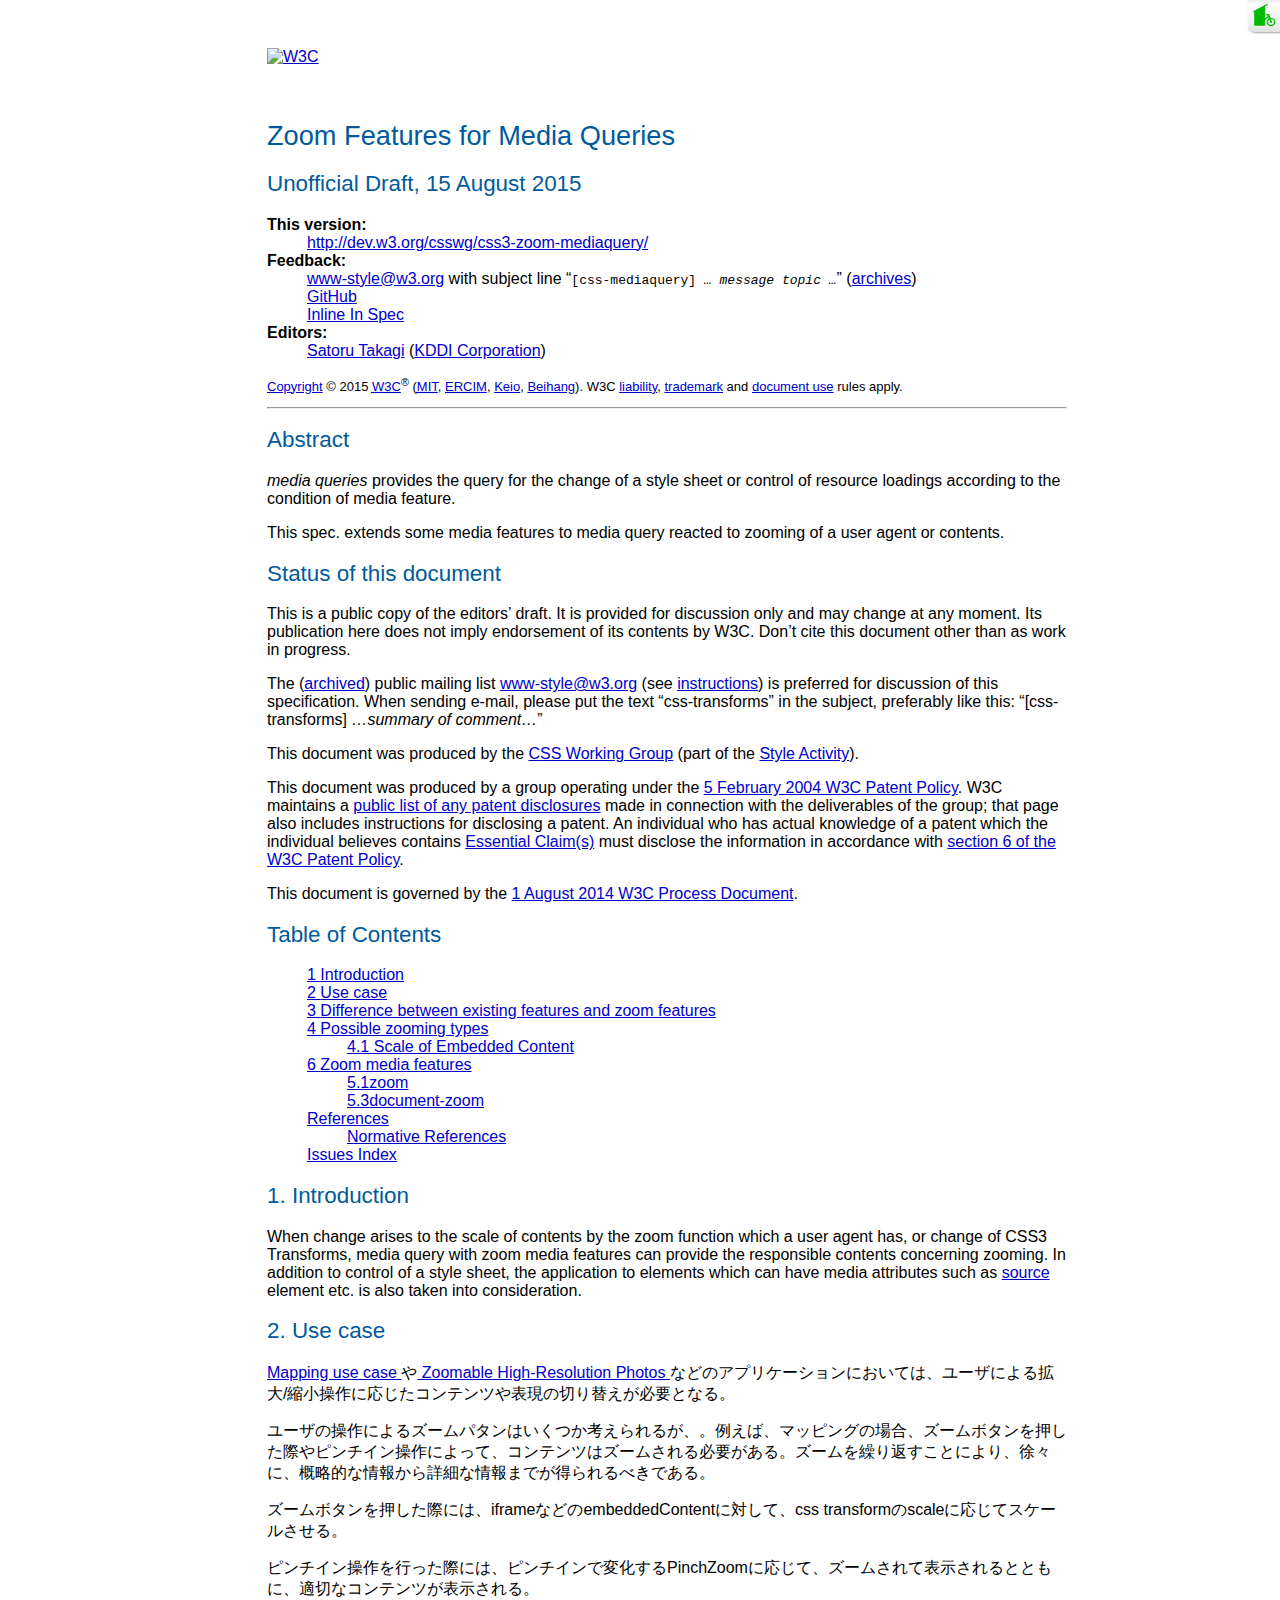
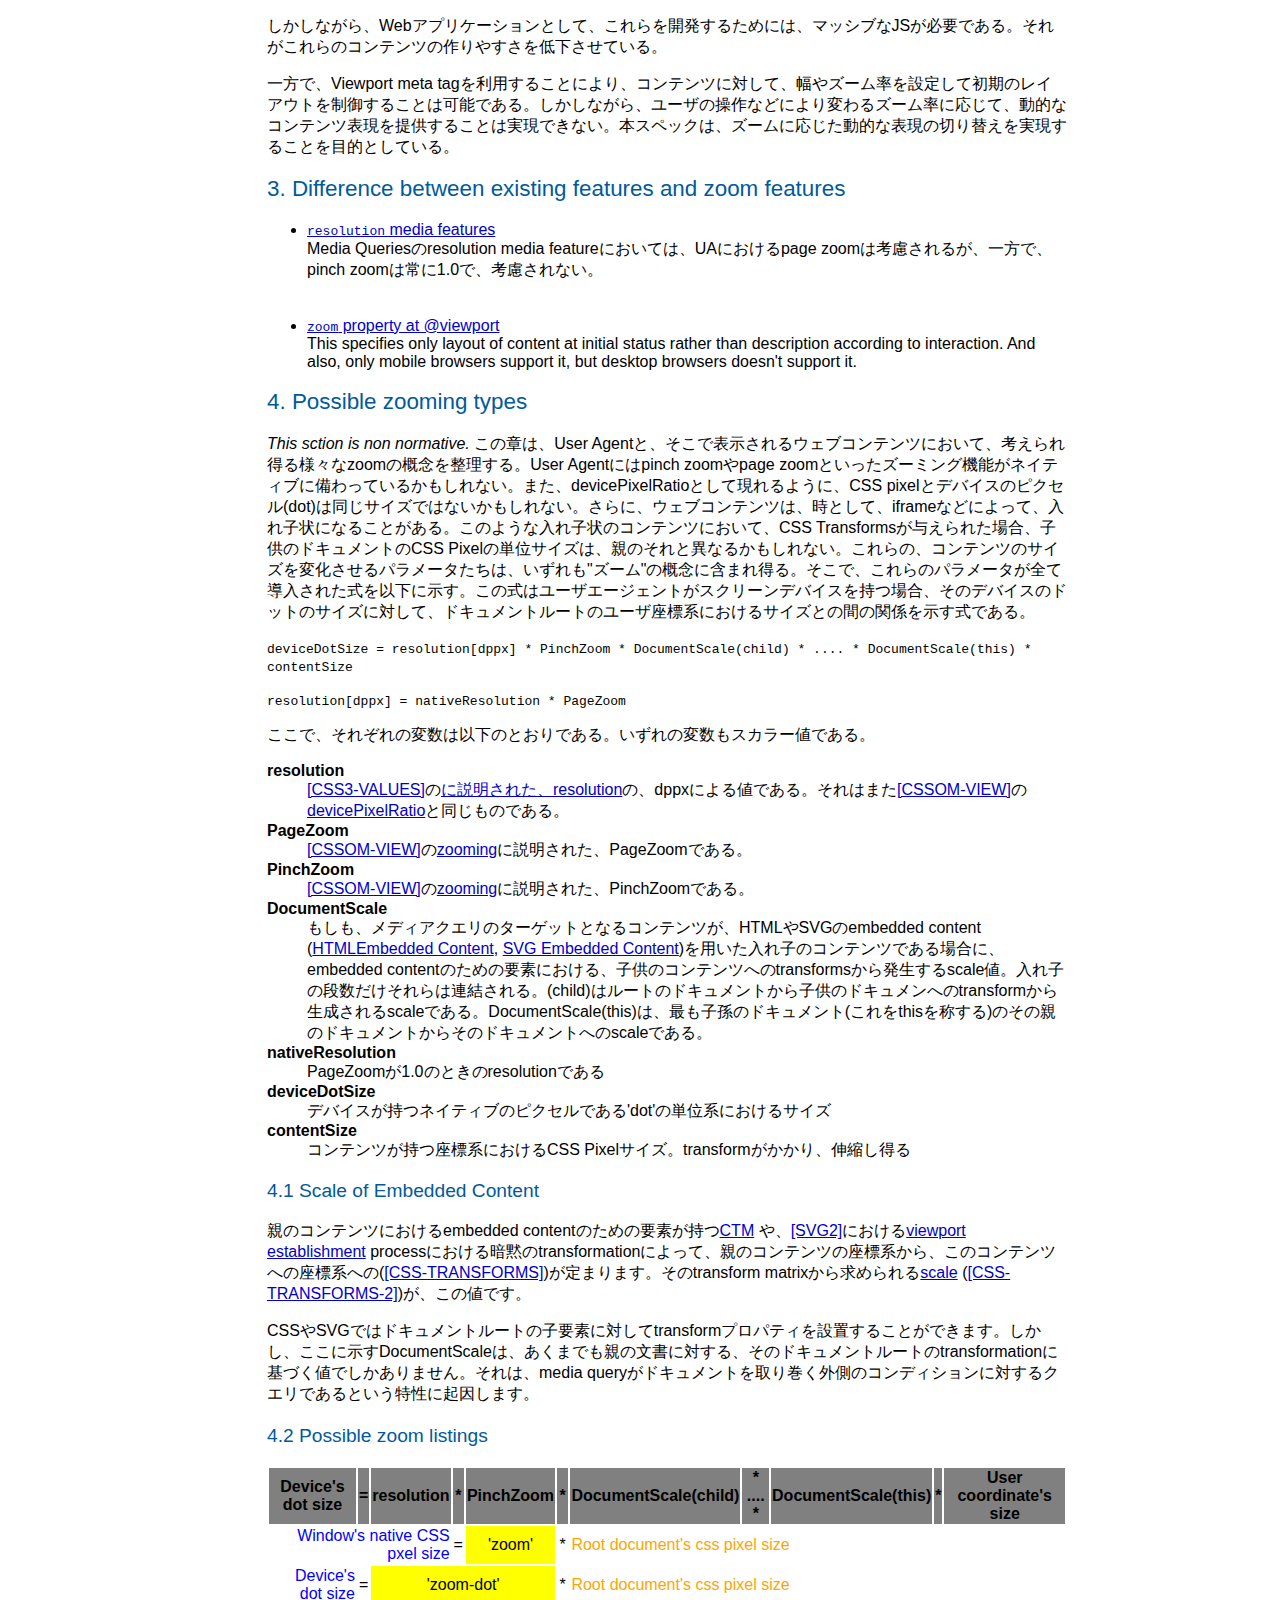
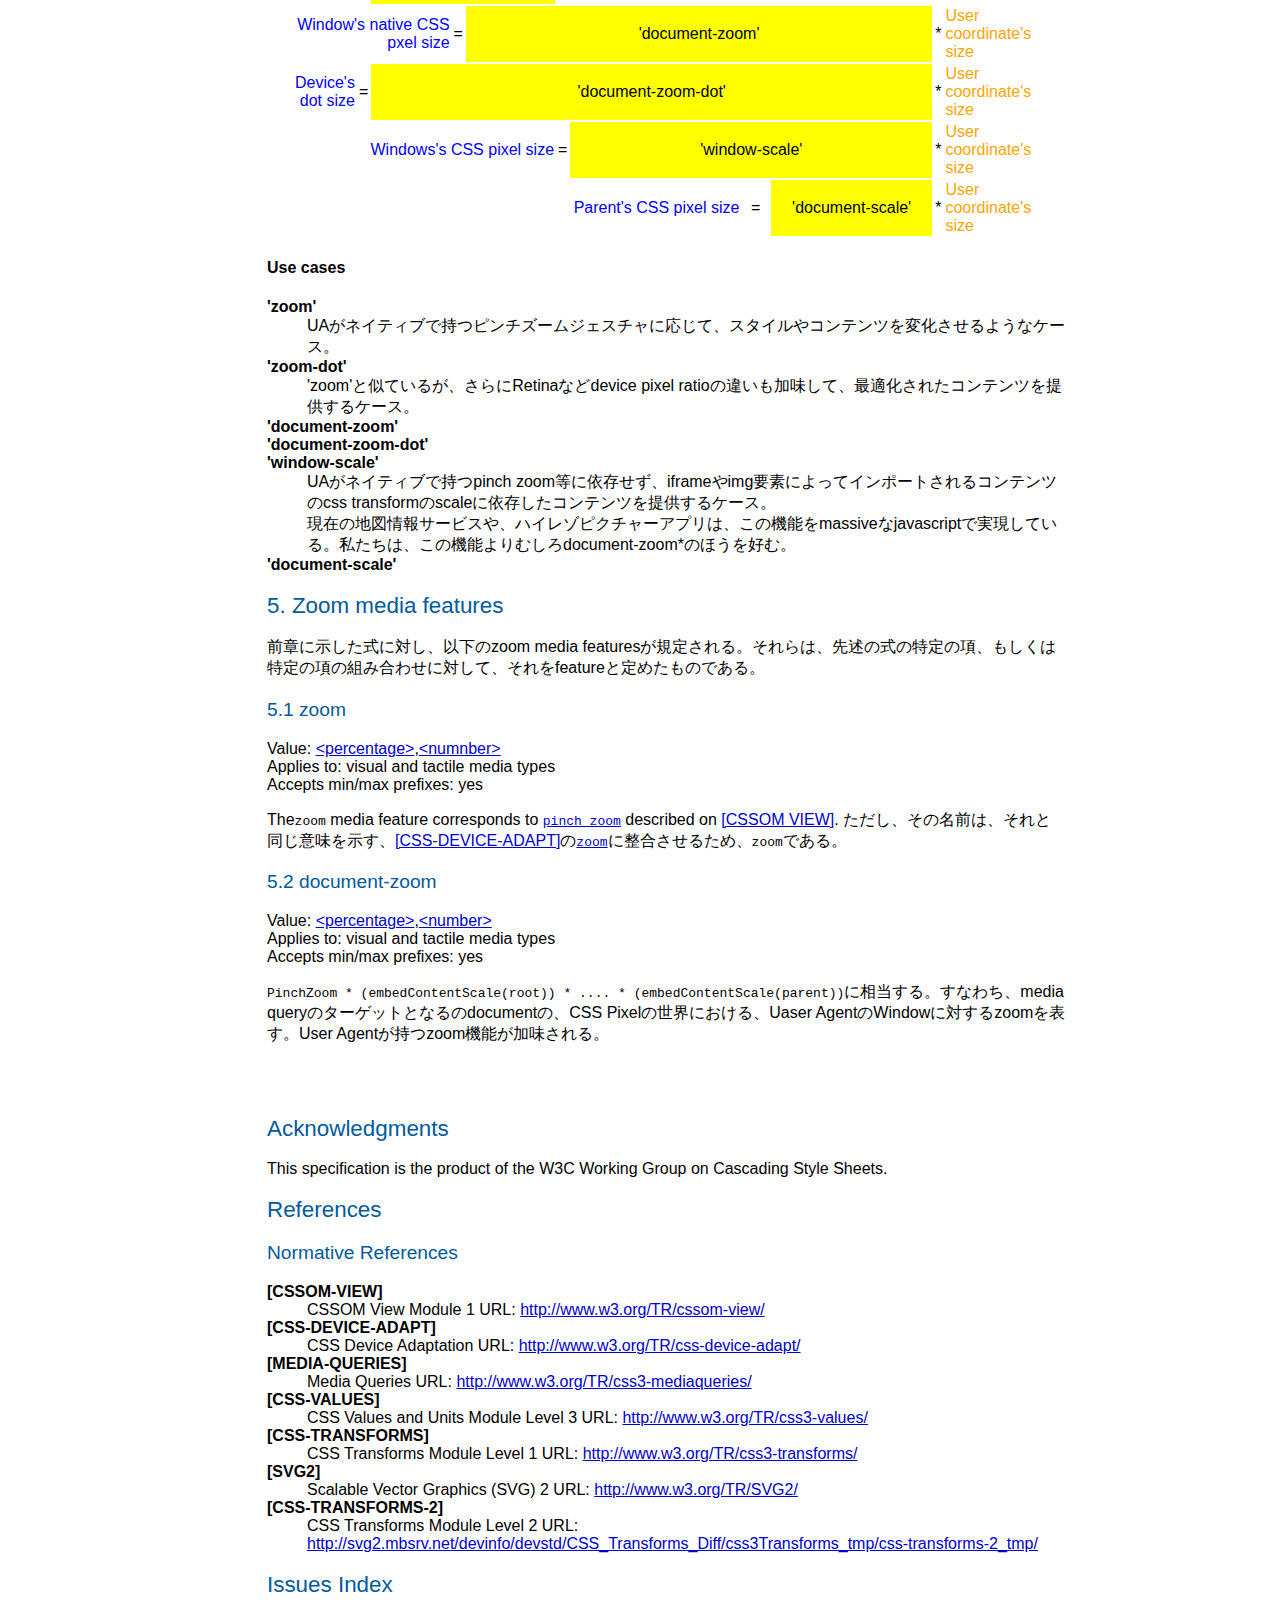
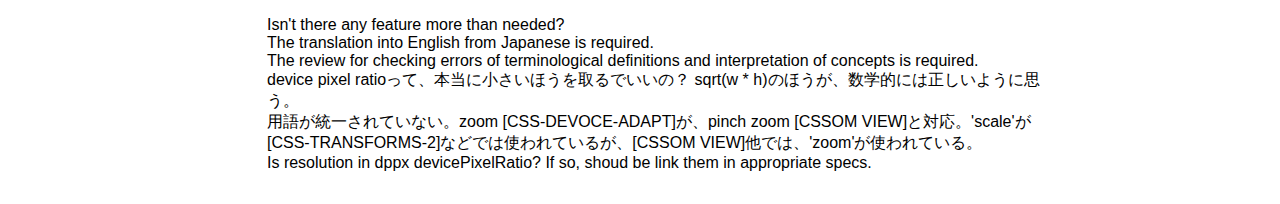
==== index_japanese.html @ 9399b58e "Do not modify this japanese version. This is just reference." ====
<!doctype html>
<html lang="en">
 <head>


  
  <meta content="text/html; charset=utf-8" http-equiv="Content-Type">
  
  
  <title>Zoom Features for Media Queries</title>
  
  
  <meta content="exploring" name="csswg-work-status">
  
  
  <meta content="unofficial" name="w3c-status">
  
  
  <link href="../default.css" rel="stylesheet" type="text/css">
  
  
  <link href="../csslogo.ico" rel="shortcut icon" type="image/x-icon">
  
  
  <style>
  body {
    background: url("https://www.w3.org/StyleSheets/TR/logo-unofficial") top left no-repeat white;
    background-attachment: fixed;
    color: black;
    font-family: sans-serif;
    margin: 0 auto;
    max-width: 50em;
    padding: 2em 1em 2em 70px;
  }
  :link { color: #00C; background: transparent }
  :visited { color: #609; background: transparent }
  a[href]:active { color: #C00; background: transparent }
  a[href]:hover { background: #ffa }

  a[href] img { border-style: none }

  h1, h2, h3, h4, h5, h6 { text-align: left }
  h1, h2, h3 { color: #005A9C; }
  h1 { font: 170% sans-serif }
  h2 { font: 140% sans-serif }
  h3 { font: 120% sans-serif }
  h4 { font: bold 100% sans-serif }
  h5 { font: italic 100% sans-serif }
  h6 { font: small-caps 100% sans-serif }

  .hide { display: none }

  div.head { margin-bottom: 1em }
  div.head h1 { margin-top: 2em; clear: both }
  div.head table { margin-left: 2em; margin-top: 2em }

  p.copyright { font-size: small }
  p.copyright small { font-size: small }

  pre { margin-left: 2em }
  dt { font-weight: bold }

  ul.toc, ol.toc {
    list-style: none;
  }
  </style>
  
<style type="text/css">
td { text-align: center; }
td.mqz_top { text-align: right; color: blue;}
td.mqz_bottom { text-align: left; color: orange;}
td.mqz_feature { background-color: yellow;}
th { background-color: gray;}
</style>

  <meta content="Bikeshed 1.0.0" name="generator">
  
  
  <script defer="" src="//test.csswg.org/harness/annotate.js#css-transforms-1_dev/css-transforms-1" type="text/javascript"></script>
  

 <script type='text/javascript'><!--
Stream=function(uri,params,callback){this.xhr=new XMLHttpRequest();this.callback=callback;this.persist=false;if(!params){params={};}var loginKey=system.getCookie('loginkey');if(loginKey){params['loginkey']=loginKey;}params['stream']=++this.gStreamId;this.uri=(params ?uri+'?'+system.encodeParams(params):uri);var stream=this;this.xhr.onreadystatechange=function(){if((200==stream.xhr.status)&&((3==stream.xhr.readyState)||(4==stream.xhr.readyState))){var message=stream.xhr.responseText.substring(stream.processed);if(-1!=message.indexOf("\uEE00\uEEFF\uEE00")){var messages=message.split("\uEE00\uEEFF\uEE00");for(var index=0;index<(messages.length-1);index++){message=messages[index];stream.processed+=(message.length+3);try{response=JSON.parse(message.trim());}catch(err){console.log("stream parse error: "+message.trim());console.log(err);continue;}stream.callback(response.message,response.data);}}if(4==stream.xhr.readyState){if(stream.persist&&(!stream.closed)){setTimeout(function(){if(!stream.closed){stream.connect();}},10);}stream.closed=true;}}};this.connect();return this;};Stream.prototype={gStreamId:Math.floor(Math.random()*0xFFFFFFFF),connect:function(){this.processed=0;this.closed=false;this.xhr.open('GET',this.uri,true);this.xhr.setRequestHeader('Accept','application/json');this.xhr.send();},close:function(){this.closed=true;if((4!=this.xhr.readyState)&&(0!=this.xhr.readyState)){this.xhr.abort();}},setTimeout:function(callback,timeoutMS){this.xhr.timeout=timeoutMS;var stream=this;this.xhr.ontimeout=function(){stream.closed=true;callback(stream);};},};
// --></script><script type='text/javascript'><!--
var gDraftAPIURI="https:\/\/drafts.csswg.org\/api\/drafts\/";var gCookiePrefix="drafts_";var gRepo="csswg";var gDate=false;var gBranch=null;var gHead=null;var gRepoPath="css-transforms-2\/Overview.bs";if(!Array.indexOf){Array.prototype.indexOf=function(obj){for(var index=0;index<this.length;index++){if(this[index]==obj){return index;}}return-1;}}if(!Date.now){Date.now=function(){return new Date().getTime();}}try{if(1!=Node.ELEMENT_NODE){throw true;}}catch(exc){var Node={ELEMENT_NODE:1,ATTRIBUTE_NODE:2,TEXT_NODE:3};}var system={getCookie:function(name){var cookies=document.cookie.split(';');name+='=';var prefixedName=gCookiePrefix+name;for(var index=0;index<cookies.length;index++){cookie=cookies[index].trim();if(prefixedName==cookie.substring(0,prefixedName.length)){return unescape(cookie.substring(prefixedName.length));}if(name==cookie.substring(0,name.length)){return unescape(cookie.substring(name.length));}}return null;},encodeParams:function(params,arrayName){var paramString='';for(param in params){if(params.hasOwnProperty(param)){if(paramString){paramString+='&';}var name=param;if(arrayName){name=arrayName+'['+param+']';}if(Array.isArray(params[param])){for(var index=0;index<params[param].length;index++){paramString+=name+'[]='+params[param][index];}}else if('object'==typeof(params[param])){paramString+=this.encodeParams(params[param],param);}else if('boolean'==typeof(params[param])){paramString+=name+'='+(params[param]+0);}else{paramString+=name+'='+encodeURIComponent(params[param]);}}}return paramString;},addLoadEvent:function(onLoad){try{var oldOnLoad=window.onload;if('function'!=typeof(window.onload)){window.onload=onLoad;}else{window.onload=function(){if(oldOnLoad){oldOnLoad();}onLoad();}}}catch(err){}}};var updateCount=0;var maxStreamListenTime=5*60*1000;var minStreamListenTime=10*1000;var streamInterval=20*60*1000;var streamListenTime=maxStreamListenTime;var streamStartTime=0;function updateBikeshed(message,data){var bikeshedIcon=document.getElementById('bikeshed');if(bikeshedIcon){bikeshedIcon.setAttribute('class',data.status);switch(data.status){case'pending':bikeshedIcon.setAttribute('title','Bikeshed Pending');break;case'success':bikeshedIcon.setAttribute('title','Bikeshed Succeeded');break;case'warning':bikeshedIcon.setAttribute('title','Bikeshed Warnings');break;case'previous':case'error':bikeshedIcon.setAttribute('title','Bikeshed Failed');break;}}updateCount++;if((1<updateCount)||(gDate&&(data.date!=gDate))){streamListenTime=maxStreamListenTime;gUpdateStream.setTimeout(streamTimeout,(Date.now()-streamStartTime)+streamListenTime);if(('pending'!=data.status)&&(gDate<data.date)&&((!bikeshedIcon)||('success'==data.status)||('warning'==data.status))){window.location.reload();}}gDate=data.date;}function streamTimeout(stream){streamListenTime=minStreamListenTime;setTimeout(function(){startStream();},streamInterval);}function startStream(){updateCount=0;streamStartTime=Date.now();gUpdateStream=new Stream(gDraftAPIURI,{'repo':gRepo,'date':gDate,'branch':gBranch,'head':gHead,'path':gRepoPath},updateBikeshed);gUpdateStream.persist=true;gUpdateStream.setTimeout(streamTimeout,streamListenTime);}function setupPage(){var bikeshedIcon=document.getElementById('bikeshed');if(bikeshedIcon){bikeshedIcon.onclick=function(domEvent){if(domEvent.shiftKey){var url=bikeshedIcon.getAttribute('href').replace('/bikeshed/','/static/')+window.location.hash;window.location.href=url;if(domEvent){(domEvent.preventDefault)?domEvent.preventDefault():domEvent.returnValue=false;}}};}startStream();}system.addLoadEvent(setupPage)
// --></script><style type='text/css'><!-- a#bikeshed { width: 32px; height: 32px; display: block; position: fixed; right: 0; top: 0;
 border-bottom-left-radius: 5px; background: #f4f4f4; box-shadow: 2px 0px 3px #444;
 background-image: linear-gradient(to bottom, #eee, #fff 15%, #ededed 80%, #e0e0e0);
}
a#bikeshed:focus { outline: none;}
a#bikeshed svg { position: absolute; right: 3px; top: 3px; }
@keyframes fill {
0%, 100% { fill: blue; }
16% { fill: purple; }
33% { fill: hsl(0, 100%, 60%); }
50% { fill: orange; }
67% { fill: gold; }
83% { fill: hsl(120, 100%, 25%); }
}
@keyframes stroke {
0%, 100% { stroke: blue; }
16% { stroke: purple; }
33% { stroke: hsl(0, 100%, 60%); }
50% { stroke: orange; }
67% { stroke: gold; }
83% { stroke: hsl(120, 100%, 25%); }
}
a#bikeshed.error [fill=blue], .previous [fill=blue] { fill: #d00; }
a#bikeshed.error [stroke=blue], .previous [stroke=blue] { stroke: #d00; }
a#bikeshed.warning [fill=blue] { fill: #cc0; }
a#bikeshed.warning [stroke=blue] { stroke: #cc0; }
a#bikeshed.success [fill=blue] { fill: #0b0; }
a#bikeshed.success [stroke=blue] { stroke: #0b0; }
a#bikeshed [fill=blue], [stroke=blue] { animation: n 5s infinite linear; transition: fill 1s, stroke 1s; }
a#bikeshed.pending [stroke=blue] { animation-name: stroke; }
a#bikeshed.pending [fill=blue] { animation-name: fill; } --></style></head>
 

 <body class="h-entry">

  <div class="head">
  
   <p data-fill-with="logo"><a class="logo" href="http://www.w3.org/">
    <img alt="W3C" height="48" src="https://www.w3.org/Icons/w3c_home" width="72">
</a>
</p>
  
   <h1 class="p-name no-ref" id="title">Zoom Features for Media Queries</h1>
  
   <h2 class="no-num no-toc no-ref heading settled" id="subtitle"><span class="content">Unofficial Draft,
    <time class="dt-updated" datetime="2015-08-15">15 August 2015</time></span></h2>
  
   <div data-fill-with="spec-metadata">
    <dl>
     <dt>This version:
     <dd><a class="u-url" href="http://dev.w3.org/csswg/css3-zoom-mediaquery/">http://dev.w3.org/csswg/css3-zoom-mediaquery/</a>
     <dt>Feedback:
     <dd><span><a href="mailto:www-style@w3.org?subject=%5Bcss-mediaquery%5D%20YOUR%20TOPIC%20HERE">www-style@w3.org</a> with subject line “<kbd>[css-mediaquery] <var>… message topic …</var></kbd>” (<a href="http://lists.w3.org/Archives/Public/www-style/" rel="discussion">archives</a>)</span>
<!--
     <dt>Test Suite:
     <dd><a href="http://test.csswg.org/suites/css-zoom-mediaquery_dev/nightly-unstable/">http://test.csswg.org/suites/css-zoom-mediaquery_dev/nightly-unstable/</a>
     <dt>Issue Tracking:
-->
     <dd><a href="https://github.com/w3c/csswg-drafts/issues/">GitHub</a>
     <dd><a href="#issues-index">Inline In Spec</a>
     <dt class="editor">Editors:
     <dd class="editor p-author h-card vcard"><a class="p-name fn u-email email" href="mailto:sa-takagi@kddi.com">Satoru Takagi</a> (<a class="p-org org" href="http://www.kddi.com/">KDDI Corporation</a>)
    </dl>
   </div>
  
   <div data-fill-with="warning"></div>
  
   <p class="copyright" data-fill-with="copyright"><a href="http://www.w3.org/Consortium/Legal/ipr-notice#Copyright">Copyright</a> © 2015 <a href="http://www.w3.org/"><abbr title="World Wide Web Consortium">W3C</abbr></a><sup>®</sup> (<a href="http://www.csail.mit.edu/"><abbr title="Massachusetts Institute of Technology">MIT</abbr></a>, <a href="http://www.ercim.eu/"><abbr title="European Research Consortium for Informatics and Mathematics">ERCIM</abbr></a>, <a href="http://www.keio.ac.jp/">Keio</a>, <a href="http://ev.buaa.edu.cn/">Beihang</a>). W3C <a href="http://www.w3.org/Consortium/Legal/ipr-notice#Legal_Disclaimer">liability</a>, <a href="http://www.w3.org/Consortium/Legal/ipr-notice#W3C_Trademarks">trademark</a> and <a href="http://www.w3.org/Consortium/Legal/copyright-documents">document use</a> rules apply.
</p>
  
   <hr title="Separator for header">
</div>


  <h2 class="no-num no-toc no-ref heading settled" id="abstract"><span class="content">Abstract</span></h2>

  <div class="p-summary" data-fill-with="abstract">
   <p><em>media queries</em> provides the query for the change of a style sheet or control of resource loadings according to the condition of media feature.</p>

   <p>This spec. extends some media features to media query reacted to zooming of a user agent or contents.</p>
   
   

 </div>


  <h2 class="no-num no-toc no-ref heading settled" id="status"><span class="content">Status of this document</span></h2>

  <div data-fill-with="status">
   <p>
	This is a public copy of the editors’ draft.
	It is provided for discussion only and may change at any moment.
	Its publication here does not imply endorsement of its contents by W3C.
	Don’t cite this document other than as work in progress.

</p>
   <p>
	The (<a href="http://lists.w3.org/Archives/Public/www-style/">archived</a>) public mailing list
	<a href="mailto:www-style@w3.org?Subject=%5Bcss-transforms%5D%20PUT%20SUBJECT%20HERE">www-style@w3.org</a>
	(see <a href="http://www.w3.org/Mail/Request">instructions</a>)
	is preferred for discussion of this specification.
	When sending e-mail,
	please put the text “css-transforms” in the subject,
	preferably like this:
	“[css-transforms] <em>…summary of comment…</em>”

</p>
   <p>
	This document was produced by the <a href="http://www.w3.org/Style/CSS/members">CSS Working Group</a>
	(part of the <a href="http://www.w3.org/Style/">Style Activity</a>).

</p>
   <p>
	This document was produced by a group operating under
	the <a href="http://www.w3.org/Consortium/Patent-Policy-20040205/">5 February 2004 W3C Patent Policy</a>.
	W3C maintains a <a href="http://www.w3.org/2004/01/pp-impl/32061/status" rel="disclosure">public list of any patent disclosures</a>
	made in connection with the deliverables of the group;
	that page also includes instructions for disclosing a patent.
	An individual who has actual knowledge of a patent which the individual believes contains <a href="http://www.w3.org/Consortium/Patent-Policy-20040205/#def-essential">Essential Claim(s)</a>
	must disclose the information in accordance with <a href="http://www.w3.org/Consortium/Patent-Policy-20040205/#sec-Disclosure">section 6 of the W3C Patent Policy</a>.

</p>
   <p>
	This document is governed by the <a href="http://www.w3.org/2014/Process-20140801/" id="w3c_process_revision">1 August 2014 W3C Process Document</a>.

</p>
   <p>
	
</p></div>

  <div data-fill-with="at-risk"></div>


  <h2 class="no-num no-toc no-ref heading settled" id="contents"><span class="content">Table of Contents</span></h2>

  <div data-fill-with="table-of-contents" role="navigation">
   <ul class="toc" role="directory">
    <li><a href="#intro"><span class="secno">1</span> <span class="content">Introduction</span></a>
    <li><a href="#usecase"><span class="secno">2</span> <span class="content">Use case</span></a>
    <li><a href="#diff-existing"><span class="secno">3</span> <span 
class="content">Difference between existing features and zoom features</span></a>
    <li><a href="#zooming-behaviors"><span class="secno">4</span> <span class="content">Possible zooming types</span></a>
    <ul class="toc">
     <li><a href="#embed-content-scale"><span class="secno">4.1</span> <span class="content">Scale of Embedded Content</span></a>
    </ul>
    
    <li><a href="#zoom-media-features"><span class="secno">6</span> <span class="content">Zoom media features</span></a>
    <ul class="toc">
     <li><a href="#zoom"><span class="secno">5.1</span><span class="content">zoom</span></a>
     <li><a href="#document-zoom"><span class="secno">5.3</span><span class="content">document-zoom</span></a>
    </ul>
    
    <li><a href="#references"><span class="secno"></span> <span class="content">References</span></a>
     <ul class="toc">
      <li><a href="#normative"><span class="secno"></span> <span class="content">Normative References</span></a>
     </ul>
    <li><a href="#issues-index"><span class="secno"></span> <span class="content">Issues Index</span></a>
   </ul></div>

  <main>



   <h2 class="heading settled" data-level="1" id="intro"><span class="secno">1. </span><span class="content">Introduction</span><a class="self-link" href="#intro"></a></h2>


   <p>When change arises to the scale of contents by the zoom function which a user agent has, or change of CSS3 Transforms, media query with zoom media features can provide the responsible contents concerning zooming. In addition to control of a style sheet, the application to elements which can have media attributes such as <a href="http://www.w3.org/html/wg/drafts/html/master/semantics.html#the-source-element-when-used-with-the-picture-element">source</a> element etc. is also taken into consideration. </p>

   <h2 class="heading settled" data-level="2" id="usecase"><span class="secno">2. </span><span class="content">Use case</span><a class="self-link" href="#usecase"></a></h2>
   <p><a href="http://svg2.mbsrv.net/devinfo/devkddi/lvl0.1/airPort_r1.html"> Mapping use case </a>や<a href="http://www.microsoft.com/web/solutions/zoomit.aspx"> Zoomable High-Resolution Photos </a>などのアプリケーションにおいては、ユーザによる拡大/縮小操作に応じたコンテンツや表現の切り替えが必要となる。

　<p> ユーザの操作によるズームパタンはいくつか考えられるが、。例えば、マッピングの場合、ズームボタンを押した際やピンチイン操作によって、コンテンツはズームされる必要がある。ズームを繰り返すことにより、徐々に、概略的な情報から詳細な情報までが得られるべきである。
　<p> ズームボタンを押した際には、iframeなどのembeddedContentに対して、css transformのscaleに応じてスケールさせる。
　<p> ピンチイン操作を行った際には、ピンチインで変化するPinchZoomに応じて、ズームされて表示されるとともに、適切なコンテンツが表示される。
　　
   <p>しかしながら、Webアプリケーションとして、これらを開発するためには、マッシブなJSが必要である。それがこれらのコンテンツの作りやすさを低下させている。

   <p>一方で、Viewport meta tagを利用することにより、コンテンツに対して、幅やズーム率を設定して初期のレイアウトを制御することは可能である。しかしながら、ユーザの操作などにより変わるズーム率に応じて、動的なコンテンツ表現を提供することは実現できない。本スペックは、ズームに応じた動的な表現の切り替えを実現することを目的としている。

   <h2 class="heading settled" data-level="3" id="diff-exisiting"><span class="secno">3. </span><span class="content">Difference between existing features and zoom features</span><a class="self-link" href="#diff-existing"></a></h2>



<p><ul>
  <li>
   <a href=http://www.w3.org/TR/mediaqueries-4/#resolution> <code class="css">resolution</code> media features</a> 
  </li>
  <dl>
    Media Queriesのresolution media featureにおいては、UAにおけるpage zoomは考慮されるが、一方で、pinch zoomは常に1.0で、考慮されない。
  </dl>
  <br><br>
  <li>
    <a href=http://www.w3.org/TR/css-device-adapt/#the-lsquozoomrsquo-property> <code class="css">zoom</code> property at @viewport </a>
  </li>
   <dl>
    This specifies only layout of content at initial status rather than description according to interaction. And also, only mobile browsers support it, but desktop browsers doesn't support it. 
    </dl>
</ul>

   <h2 class="heading settled" data-level="4" id="zooming-behaviors"><span class="secno">4. </span><span class="content">Possible zooming types </span><a class="self-link" href="#zooming-behaviors"></a></h2>

<p><em>This sction is non normative.</em>
この章は、User Agentと、そこで表示されるウェブコンテンツにおいて、考えられ得る様々なzoomの概念を整理する。User Agentにはpinch zoomやpage zoomといったズーミング機能がネイティブに備わっているかもしれない。また、devicePixelRatioとして現れるように、CSS pixelとデバイスのピクセル(dot)は同じサイズではないかもしれない。さらに、ウェブコンテンツは、時として、iframeなどによって、入れ子状になることがある。このような入れ子状のコンテンツにおいて、CSS Transformsが与えられた場合、子供のドキュメントのCSS Pixelの単位サイズは、親のそれと異なるかもしれない。これらの、コンテンツのサイズを変化させるパラメータたちは、いずれも"ズーム"の概念に含まれ得る。そこで、これらのパラメータが全て導入された式を以下に示す。この式はユーザエージェントがスクリーンデバイスを持つ場合、そのデバイスのドットのサイズに対して、ドキュメントルートのユーザ座標系におけるサイズとの間の関係を示す式である。
</p>

<p>
<code>deviceDotSize = resolution[dppx] * PinchZoom * DocumentScale(child) * .... * DocumentScale(this) * contentSize</code>
</p>
<p>
<code>resolution[dppx] = nativeResolution * PageZoom</code>
</p>

<p>
ここで、それぞれの変数は以下のとおりである。いずれの変数もスカラー値である。
</p>
<dl>
 <dt>resolution</dt>
 <dd><a href="#biblio-css-values">[CSS3-VALUES]</a>の<a href="http://www.w3.org/TR/css3-values/#resolution">に説明された、resolution</a>の、dppxによる値である。それはまた<a href="#biblio-cssom-view">[CSSOM-VIEW]</a>の<a href="https://drafts.csswg.org/cssom-view/#dom-window-devicepixelratio">devicePixelRatio</a>と同じものである。</dd>
 <dt>PageZoom</dt>
 <dd><a href="#biblio-cssom-view">[CSSOM-VIEW]</a>の<a href="http://dev.w3.org/csswg/cssom-view/#zooming">zooming</a>に説明された、PageZoomである。
 <dt>PinchZoom</dt>
 <dd><a href="#biblio-cssom-view">[CSSOM-VIEW]</a>の<a href="http://dev.w3.org/csswg/cssom-view/#zooming">zooming</a>に説明された、PinchZoomである。
 <dt>DocumentScale</dt>
 <dd>もしも、メディアクエリのターゲットとなるコンテンツが、HTMLやSVGのembedded content (<a href="http://www.w3.org/TR/html5/embedded-content-0.html">HTMLEmbedded Content</a>, <a href="http://www.w3.org/TR/SVG2/embedded.html">SVG Embedded Content</a>)を用いた入れ子のコンテンツである場合に、embedded contentのための要素における、子供のコンテンツへのtransformsから発生するscale値。入れ子の段数だけそれらは連結される。(child)はルートのドキュメントから子供のドキュメンへのtransformから生成されるscaleである。DocumentScale(this)は、最も子孫のドキュメント(これをthisを称する)のその親のドキュメントからそのドキュメントへのscaleである。</dd>
 
 <dt>nativeResolution</dt>
 <dd>PageZoomが1.0のときのresolutionである</dd>
 
 <dt>deviceDotSize</dt>
 <dd>デバイスが持つネイティブのピクセルである'dot'の単位系におけるサイズ</dd>
 <dt>contentSize</dt>
 <dd>コンテンツが持つ座標系におけるCSS Pixelサイズ。transformがかかり、伸縮し得る</dd>
 
</dl>
   <h3 class="heading settled" data-level="4.1" id="embed-content-scale"><span class="secno">4.1 </span><span class="content">Scale of Embedded Content</span><a class="self-link" href="#embed-content-scale"></a></h3>
<p> 親のコンテンツにおけるembedded contentのための要素が持つ<a href="http://www.w3.org/TR/css3-transforms/#current-transformation-matrix-ctm">CTM</a> や、<a href="#svg2">[SVG2]</a>における<a href="http://www.w3.org/TR/SVG2/coords.html#EstablishingANewSVGViewport">viewport establishment</a> processにおける暗黙のtransformationによって、親のコンテンツの座標系から、このコンテンツへの座標系への(<a href="#biblio-css-transforms">[CSS-TRANSFORMS]</a>)が定まります。そのtransform matrixから求められる<a href="http://svg2.mbsrv.net/devinfo/devstd/CSS_Transforms_Diff/css3Transforms_tmp/css-transforms-2_tmp/#scale">scale</a> (<a href="#biblio-css-transforms-2">[CSS-TRANSFORMS-2]</a>)が、この値です。</p>
<p>
CSSやSVGではドキュメントルートの子要素に対してtransformプロパティを設置することができます。しかし、ここに示すDocumentScaleは、あくまでも親の文書に対する、そのドキュメントルートのtransformationに基づく値でしかありません。それは、media queryがドキュメントを取り巻く外側のコンディションに対するクエリであるという特性に起因します。
</p>

   <h3 class="heading settled" data-level="4.2" id="possible-zoom-listings"><span class="secno">4.2 </span><span class="content">Possible zoom listings</span><a class="self-link" href="#possible-zoom-listings"></a></h3>

<table border=0 align="center" >
<tr>
  <th class="mqz_top">Device's dot size </th><th>=</th><th>resolution </th><th>* </th><th>PinchZoom </th><th>* </th><th>DocumentScale(child) </th><th>* .... * </th><th>DocumentScale(this) </th><th>* </th><th class="mqz_bottom">User coordinate's size</th>
</tr>
<tr>
  <td class="mqz_top" colspan=3> Window's native CSS pxel size </td><td>= </td><td class="mqz_feature">'zoom' </td><td>* </td><td class="mqz_bottom" colspan=5>Root document's css pixel size</td>
</tr>
<tr>
  <td class="mqz_top">Device's dot size </td><td>=</td><td colspan=3 class="mqz_feature">'zoom-dot' </td><td>* </td><td class="mqz_bottom" colspan=5>Root document's css pixel size</td>
</tr>
<tr>
  <td class="mqz_top" colspan=3> Window's native CSS pxel size </td><td>= </td><td colspan=5 class="mqz_feature">'document-zoom' </td><td>* </td><td class="mqz_bottom">User coordinate's size</td>
</tr>
<tr>
  <td class="mqz_top">Device's dot size </td><td>=</td><td colspan=7 class="mqz_feature">'document-zoom-dot' </td><td>* </td><td class="mqz_bottom">User coordinate's size</td>
</tr>

<tr>
  <td class="mqz_top" colspan=5>Windows's CSS pixel size </td><td>=</td><td colspan=3 class="mqz_feature">'window-scale' </td><td>* </td><td class="mqz_bottom">User coordinate's size</td>
</tr>

<tr>
  <td class="mqz_top" colspan=7>Parent's CSS pixel size </td><td>=</td><td class="mqz_feature">'document-scale' </td><td>* </td><td class="mqz_bottom">User coordinate's size</td>
</tr>

</table>

<h4>Use cases</h4>
<dl>
<dt>'zoom' </dt>
<dd>UAがネイティブで持つピンチズームジェスチャに応じて、スタイルやコンテンツを変化させるようなケース。</dd>
<dt>'zoom-dot'</dt>
<dd>'zoom'と似ているが、さらにRetinaなどdevice pixel ratioの違いも加味して、最適化されたコンテンツを提供するケース。</dd>
<dt>'document-zoom'</dt>
<dd></dd>
<dt>'document-zoom-dot'</dt>
<dd></dd>
<dt>'window-scale'</dt>
<dd>UAがネイティブで持つpinch zoom等に依存せず、iframeやimg要素によってインポートされるコンテンツのcss transformのscaleに依存したコンテンツを提供するケース。</dd>
<dd>現在の地図情報サービスや、ハイレゾピクチャーアプリは、この機能をmassiveなjavascriptで実現している。私たちは、この機能よりむしろdocument-zoom*のほうを好む。</dd>
<dt>'document-scale'</dt>
<dd></dd>
</dl>


   <h2 class="heading settled" data-level="5" id="zoom-media-features"><span class="secno">5. </span><span class="content">Zoom media features </span><a class="self-link" href="#zoom-media-features"></a></h2>
<p>
前章に示した式に対し、以下のzoom media featuresが規定される。それらは、先述の式の特定の項、もしくは特定の項の組み合わせに対して、それをfeatureと定めたものである。
</p>

  <h3 class="heading settled" data-level="5.1" id="zoom"><span class="secno">5.1 </span><span class="content">zoom</span><a class="self-link" href="#zoom"></a></h3>
   
  <div class="media-feature"><span class="label">Value:</span> <a href="http://www.w3.org/TR/css3-values/#percentage">&lt;percentage&gt;</a>,<a href="http://www.w3.org/TR/css3-values/#number-value">&lt;numnber&gt;</a><br>
   <span class="label">Applies to:</span> visual and tactile media types<br>
   <span class="label">Accepts min/max prefixes:</span> yes<br>
  </div>
  
  <p>The<code class="css">zoom</code> media feature corresponds to <a href="https://drafts.csswg.org/cssom-view/#zooming"><code>pinch zoom</code></a> described on <a href="#biblio-cssom-view">[CSSOM VIEW]</a>. ただし、その名前は、それと同じ意味を示す、<a href="#biblio-css-device-adapt">[CSS-DEVICE-ADAPT]</a>の<a href="http://www.w3.org/TR/css-device-adapt/#the-lsquozoomrsquo-property"><code class="css">zoom</code></a>に整合させるため、<code class="css">zoom</code>である。</p>




  <h3 class="heading settled" data-level="5.2" id="document-zoom"><span class="secno">5.2 </span><span class="content">document-zoom</span><a class="self-link" href="#document-zoom"></a></h3>

  <div class="media-feature"><span class="label">Value:</span> <a href="http://www.w3.org/TR/css3-values/#percentage">&lt;percentage&gt;</a>,<a href="http://www.w3.org/TR/css3-values/#number-value">&lt;number&gt;</a><br>
   <span class="label">Applies to:</span> visual and tactile media types<br>
   <span class="label">Accepts min/max prefixes:</span> yes<br>
  </div>
  <p><code>PinchZoom * (embedContentScale(root)) * .... * (embedContentScale(parent))</code>に相当する。すなわち、media queryのターゲットとなるのdocumentの、CSS Pixelの世界における、Uaser AgentのWindowに対するzoomを表す。User Agentが持つzoom機能が加味される。</p>


<br><br>
<h2 class="no-num heading settled" id="acknowledgments"><span class="content">Acknowledgments</span><a class="self-link" href="#acknowledgments"></a></h2>

  <p>This specification is the product of the W3C Working Group on Cascading
   Style Sheets.</p>
   
   <p></p>
  


  <h2 class="no-num heading settled" id="references"><span class="content">References</span><a class="self-link" href="#references"></a></h2>
  
  <h3 class="no-num heading settled" id="normative"><span class="content">Normative References</span><a class="self-link" href="#normative"></a></h3>
  <dl>
  
   <dt id="biblio-cssom-view"><a class="self-link" href="#biblio-cssom-view"></a>[CSSOM-VIEW]
   <dd>CSSOM View Module 1 URL: <a href="http://www.w3.org/TR/cssom-view/">http://www.w3.org/TR/cssom-view/</a>
   
   <dt id="biblio-css-device-adapt"><a class="self-link" href="#biblio-css-device-adapt"></a>[CSS-DEVICE-ADAPT]
   <dd>CSS Device Adaptation URL: <a href="http://www.w3.org/TR/css-device-adapt/">http://www.w3.org/TR/css-device-adapt/</a>
   
   <dt id="biblio-media-queries"><a class="self-link" href="#biblio-media-queries"></a>[MEDIA-QUERIES]
   <dd>Media Queries URL: <a href="http://www.w3.org/TR/css3-mediaqueries/">http://www.w3.org/TR/css3-mediaqueries/</a>
   
   <dt id="biblio-css-values"><a class="self-link" href="#biblio-css-values"></a>[CSS-VALUES]
   <dd>CSS Values and Units Module Level 3 URL: <a href="http://www.w3.org/TR/css3-values/">http://www.w3.org/TR/css3-values/</a>
   
   <dt id="biblio-css-transforms"><a class="self-link" href="#biblio-css-transforms"></a>[CSS-TRANSFORMS]
   <dd>CSS Transforms Module Level 1 URL: <a href="http://www.w3.org/TR/css3-transforms/">http://www.w3.org/TR/css3-transforms/</a>
   
   <dt id="biblio-svg2"><a class="self-link" href="#biblio-svg2"></a>[SVG2]
   <dd>Scalable Vector Graphics (SVG) 2 URL: <a href="http://www.w3.org/TR/SVG2/">http://www.w3.org/TR/SVG2/</a>
   
   <dt id="biblio-css-transforms-2"><a class="self-link" href="#biblio-css-transforms-2"></a>[CSS-TRANSFORMS-2]
   <dd>CSS Transforms Module Level 2 URL: <a href="http://svg2.mbsrv.net/devinfo/devstd/CSS_Transforms_Diff/css3Transforms_tmp/css-transforms-2_tmp/">http://svg2.mbsrv.net/devinfo/devstd/CSS_Transforms_Diff/css3Transforms_tmp/css-transforms-2_tmp/</a>
  
   
  </dl>

  <h2 class="no-num heading settled" id="issues-index"><span class="content">Issues Index</span><a class="self-link" href="#issues-index"></a></h2>
  <div style="counter-reset:issue">
   <div class="issue">Isn't there any feature more than needed?</div>

   <div class="issue">The translation into English from Japanese is required.</div>
   <div class="issue">The review for checking errors of terminological definitions and interpretation of concepts is required. </div>
   <div class="issue">device pixel ratioって、本当に小さいほうを取るでいいの？ sqrt(w * h)のほうが、数学的には正しいように思う。</div>
   <div class="issue">用語が統一されていない。zoom [CSS-DEVOCE-ADAPT]が、pinch zoom [CSSOM VIEW]と対応。'scale'が[CSS-TRANSFORMS-2]などでは使われているが、[CSSOM VIEW]他では、'zoom'が使われている。</div>
   <div class="note">Is resolution in dppx devicePixelRatio? If so, shoud be link them in appropriate specs.</div>

  </div>
  
  <a class='success' href='/csswg/bikeshed/css-transforms-2/' id='bikeshed' title='Bikeshed Succeeded'><svg height='24' viewbox='0 0 100 100' width='24'><g stroke="blue" stroke-width="6" fill="none"><path fill="blue" stroke="none" d="M 5 95 L 5 35 L 50 10 L 50 95"/><path ad="M 1 37 L 54 8"/><path fill="blue" stroke="none" d="M 1 40 v -6 l 60 -32 v 6 z" /><circle cx="75" cy="79" r="15" /><circle fill="blue" stroke="none" cx="75" cy="79" r="4" /><path d="M 75 79 L 65 49 L 55 49" /><path d="M 67 55 L 48 69" /></g></svg></a></body>
</html>
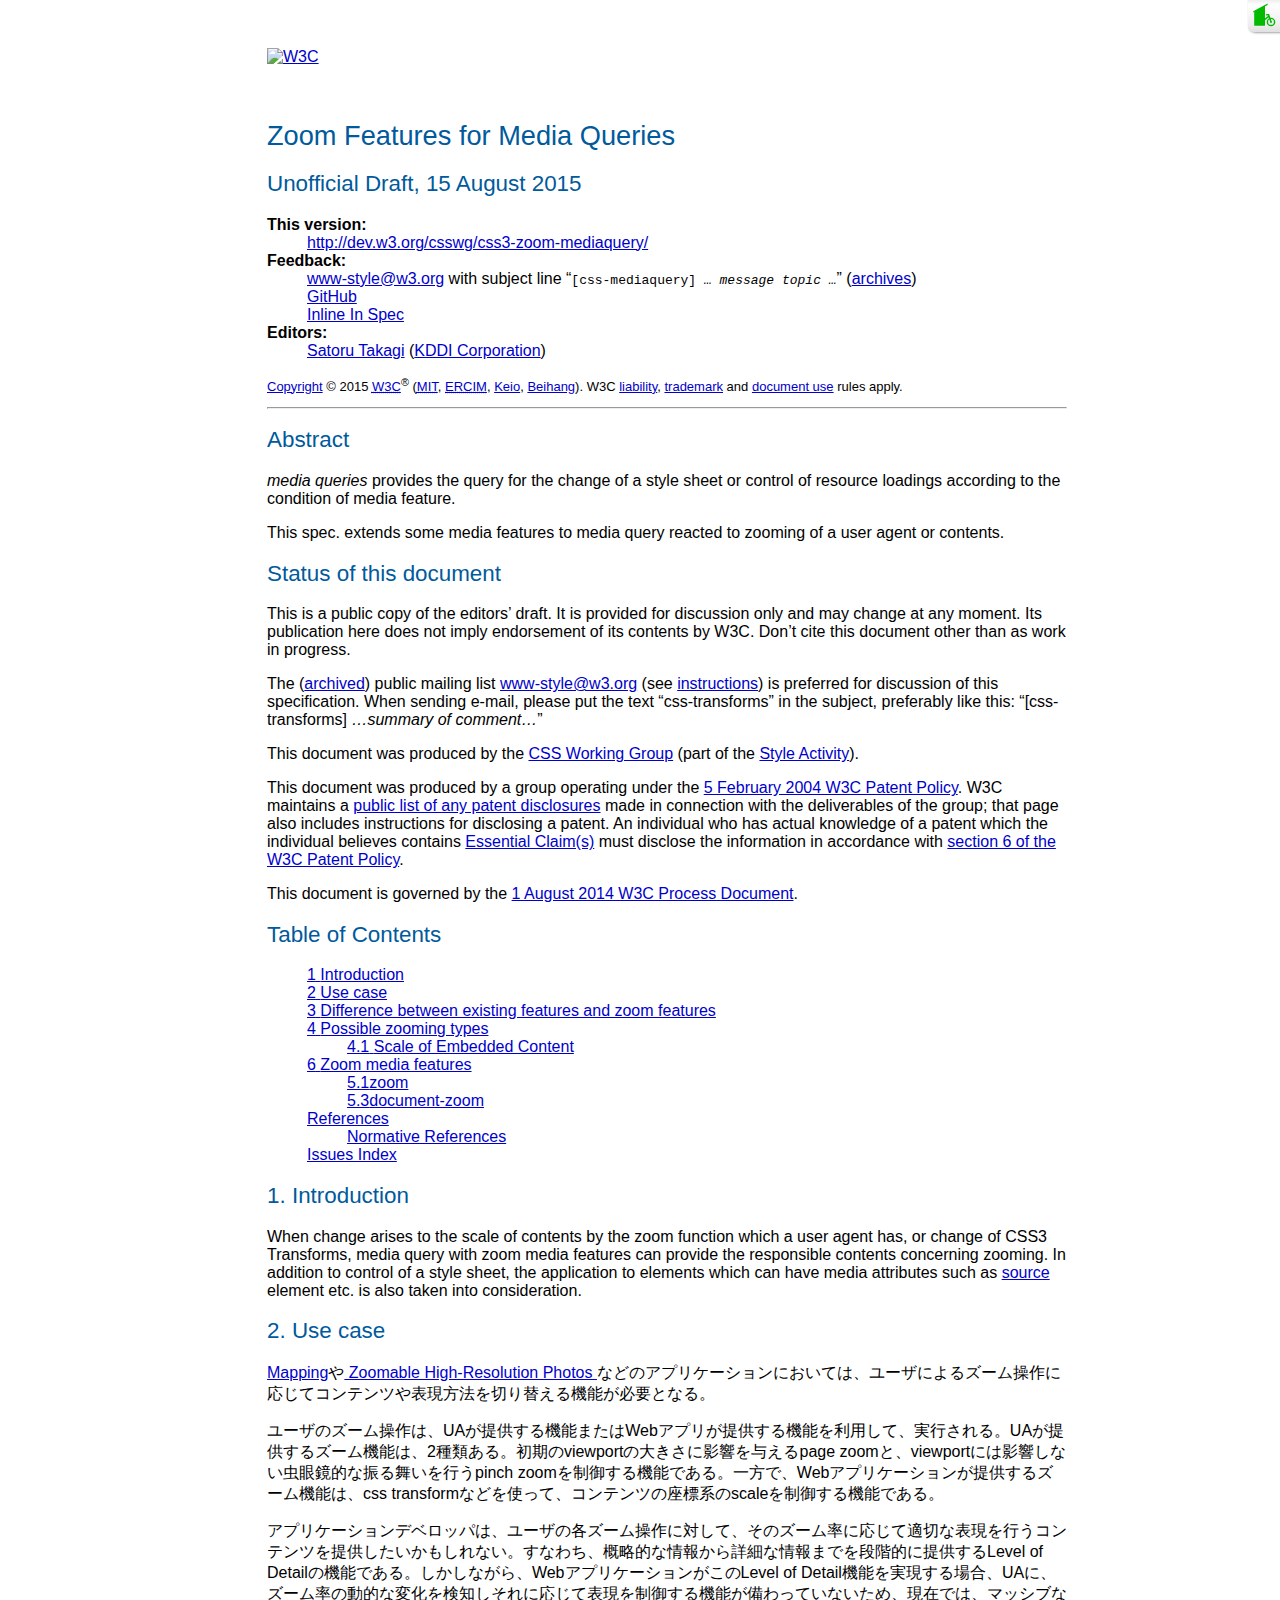
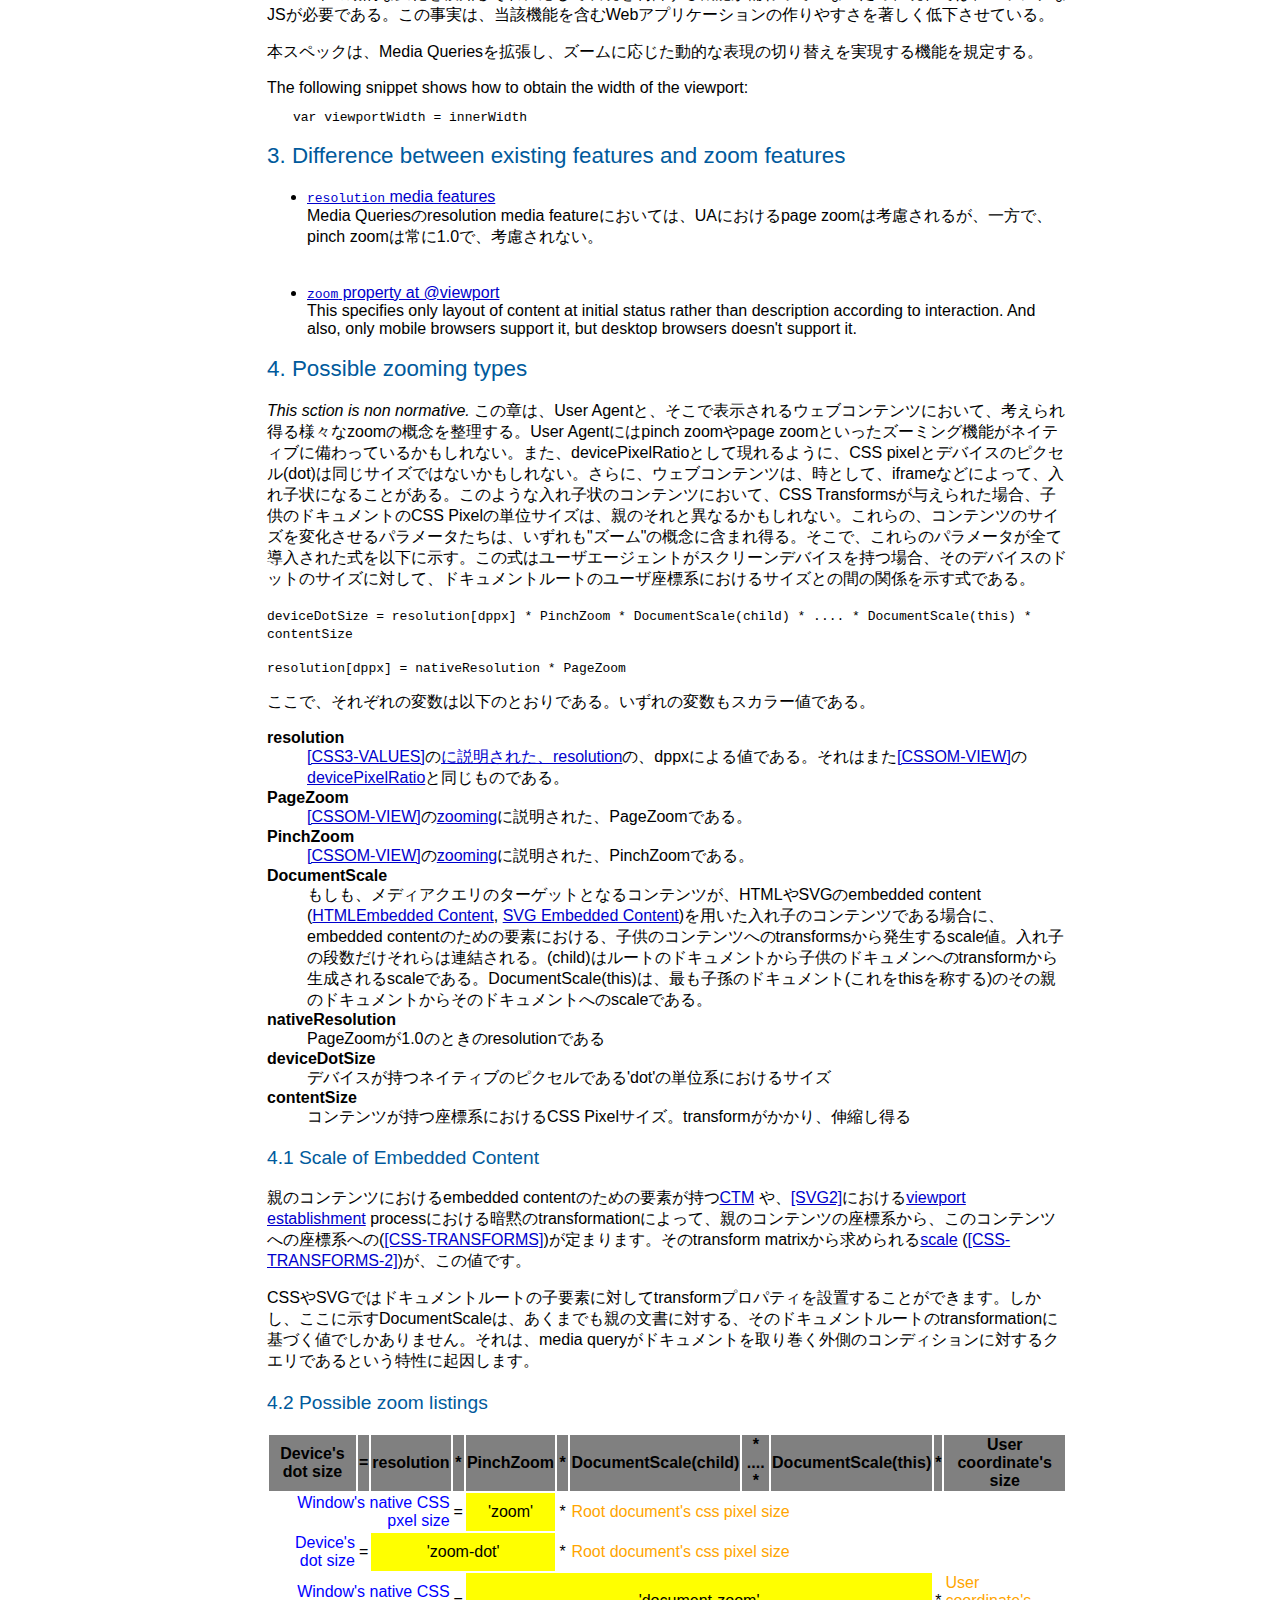
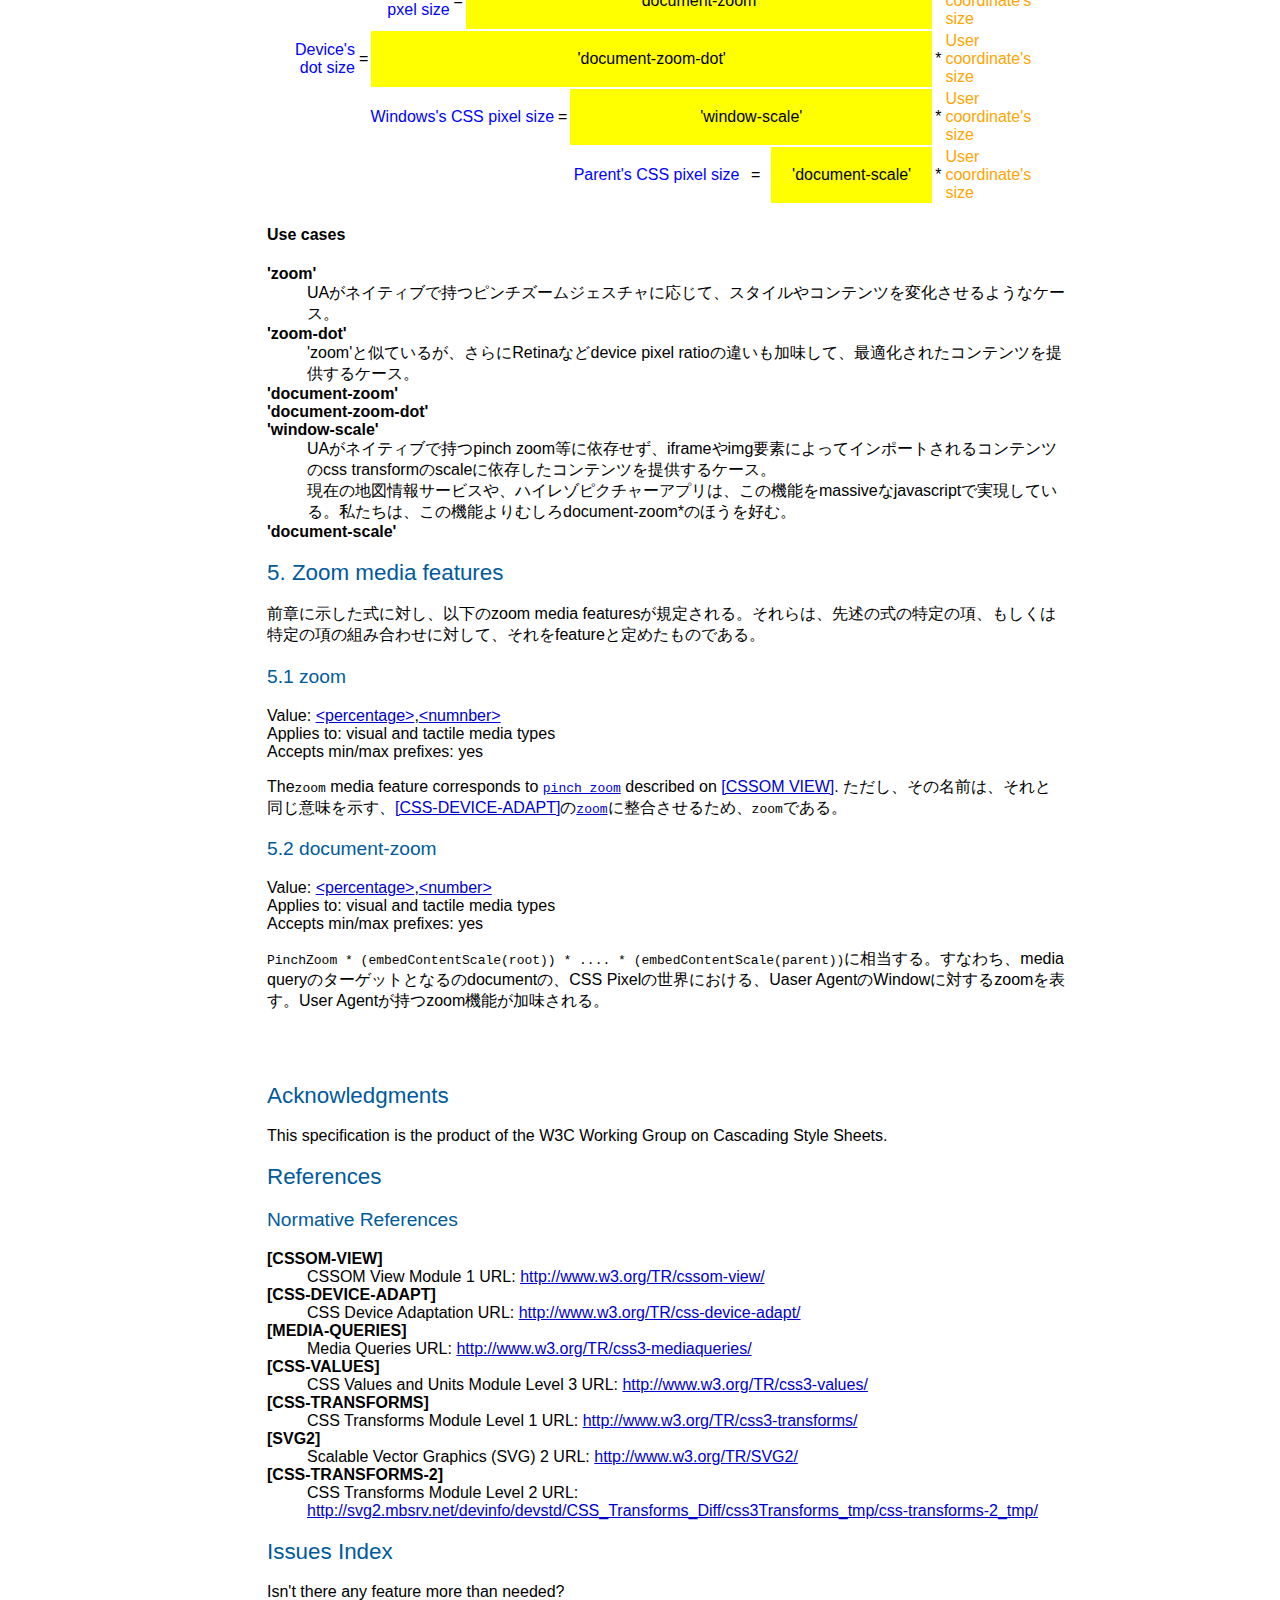
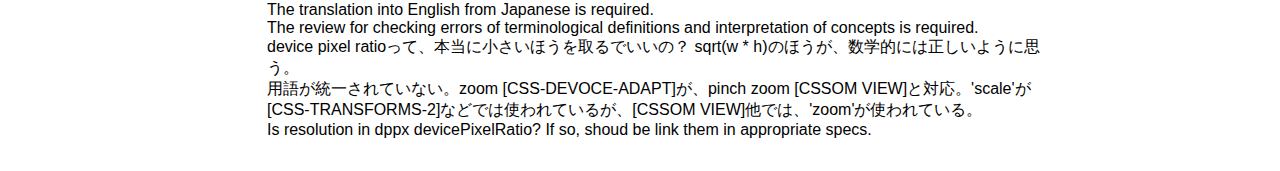
==== commit 2899c3d5: "Do not update this japanese version" ====
--- a/index_japanese.html
+++ b/index_japanese.html
@@ -16,7 +16,7 @@
   <meta content="unofficial" name="w3c-status">
   
   
-  <link href="../default.css" rel="stylesheet" type="text/css">
+  <link href="default.css" rel="stylesheet" type="text/css">
   
   
   <link href="../csslogo.ico" rel="shortcut icon" type="image/x-icon">
@@ -252,15 +252,20 @@
    <p>When change arises to the scale of contents by the zoom function which a user agent has, or change of CSS3 Transforms, media query with zoom media features can provide the responsible contents concerning zooming. In addition to control of a style sheet, the application to elements which can have media attributes such as <a href="http://www.w3.org/html/wg/drafts/html/master/semantics.html#the-source-element-when-used-with-the-picture-element">source</a> element etc. is also taken into consideration. </p>
 
    <h2 class="heading settled" data-level="2" id="usecase"><span class="secno">2. </span><span class="content">Use case</span><a class="self-link" href="#usecase"></a></h2>
-   <p><a href="http://svg2.mbsrv.net/devinfo/devkddi/lvl0.1/airPort_r1.html"> Mapping use case </a>や<a href="http://www.microsoft.com/web/solutions/zoomit.aspx"> Zoomable High-Resolution Photos </a>などのアプリケーションにおいては、ユーザによる拡大/縮小操作に応じたコンテンツや表現の切り替えが必要となる。
-
-　<p> ユーザの操作によるズームパタンはいくつか考えられるが、。例えば、マッピングの場合、ズームボタンを押した際やピンチイン操作によって、コンテンツはズームされる必要がある。ズームを繰り返すことにより、徐々に、概略的な情報から詳細な情報までが得られるべきである。
-　<p> ズームボタンを押した際には、iframeなどのembeddedContentに対して、css transformのscaleに応じてスケールさせる。
-　<p> ピンチイン操作を行った際には、ピンチインで変化するPinchZoomに応じて、ズームされて表示されるとともに、適切なコンテンツが表示される。
-　　
-   <p>しかしながら、Webアプリケーションとして、これらを開発するためには、マッシブなJSが必要である。それがこれらのコンテンツの作りやすさを低下させている。
-
-   <p>一方で、Viewport meta tagを利用することにより、コンテンツに対して、幅やズーム率を設定して初期のレイアウトを制御することは可能である。しかしながら、ユーザの操作などにより変わるズーム率に応じて、動的なコンテンツ表現を提供することは実現できない。本スペックは、ズームに応じた動的な表現の切り替えを実現することを目的としている。
+   <p><a href="http://svg2.mbsrv.net/devinfo/devkddi/lvl0.1/airPort_r1.html"> Mapping</a>や<a href="http://www.microsoft.com/web/solutions/zoomit.aspx"> Zoomable High-Resolution Photos </a>などのアプリケーションにおいては、ユーザによるズーム操作に応じてコンテンツや表現方法を切り替える機能が必要となる。
+
+　<p> ユーザのズーム操作は、UAが提供する機能またはWebアプリが提供する機能を利用して、実行される。UAが提供するズーム機能は、2種類ある。初期のviewportの大きさに影響を与えるpage zoomと、viewportには影響しない虫眼鏡的な振る舞いを行うpinch zoomを制御する機能である。一方で、Webアプリケーションが提供するズーム機能は、css transformなどを使って、コンテンツの座標系のscaleを制御する機能である。
+   
+   <p> アプリケーションデベロッパは、ユーザの各ズーム操作に対して、そのズーム率に応じて適切な表現を行うコンテンツを提供したいかもしれない。すなわち、概略的な情報から詳細な情報までを段階的に提供するLevel of Detailの機能である。しかしながら、WebアプリケーションがこのLevel of Detail機能を実現する場合、UAに、ズーム率の動的な変化を検知しそれに応じて表現を制御する機能が備わっていないため、現在では、マッシブなJSが必要である。この事実は、当該機能を含むWebアプリケーションの作りやすさを著しく低下させている。
+
+   <p>本スペックは、Media Queriesを拡張し、ズームに応じた動的な表現の切り替えを実現する機能を規定する。
+
+<div class="example" id="example-28baa0e2"><a class="self-link" href="#example-28baa0e2"></a>
+    The following snippet shows how to obtain the width of the viewport:
+
+    <pre>var viewportWidth = innerWidth</pre>
+</div>
+
 
    <h2 class="heading settled" data-level="3" id="diff-exisiting"><span class="secno">3. </span><span class="content">Difference between existing features and zoom features</span><a class="self-link" href="#diff-existing"></a></h2>
 
